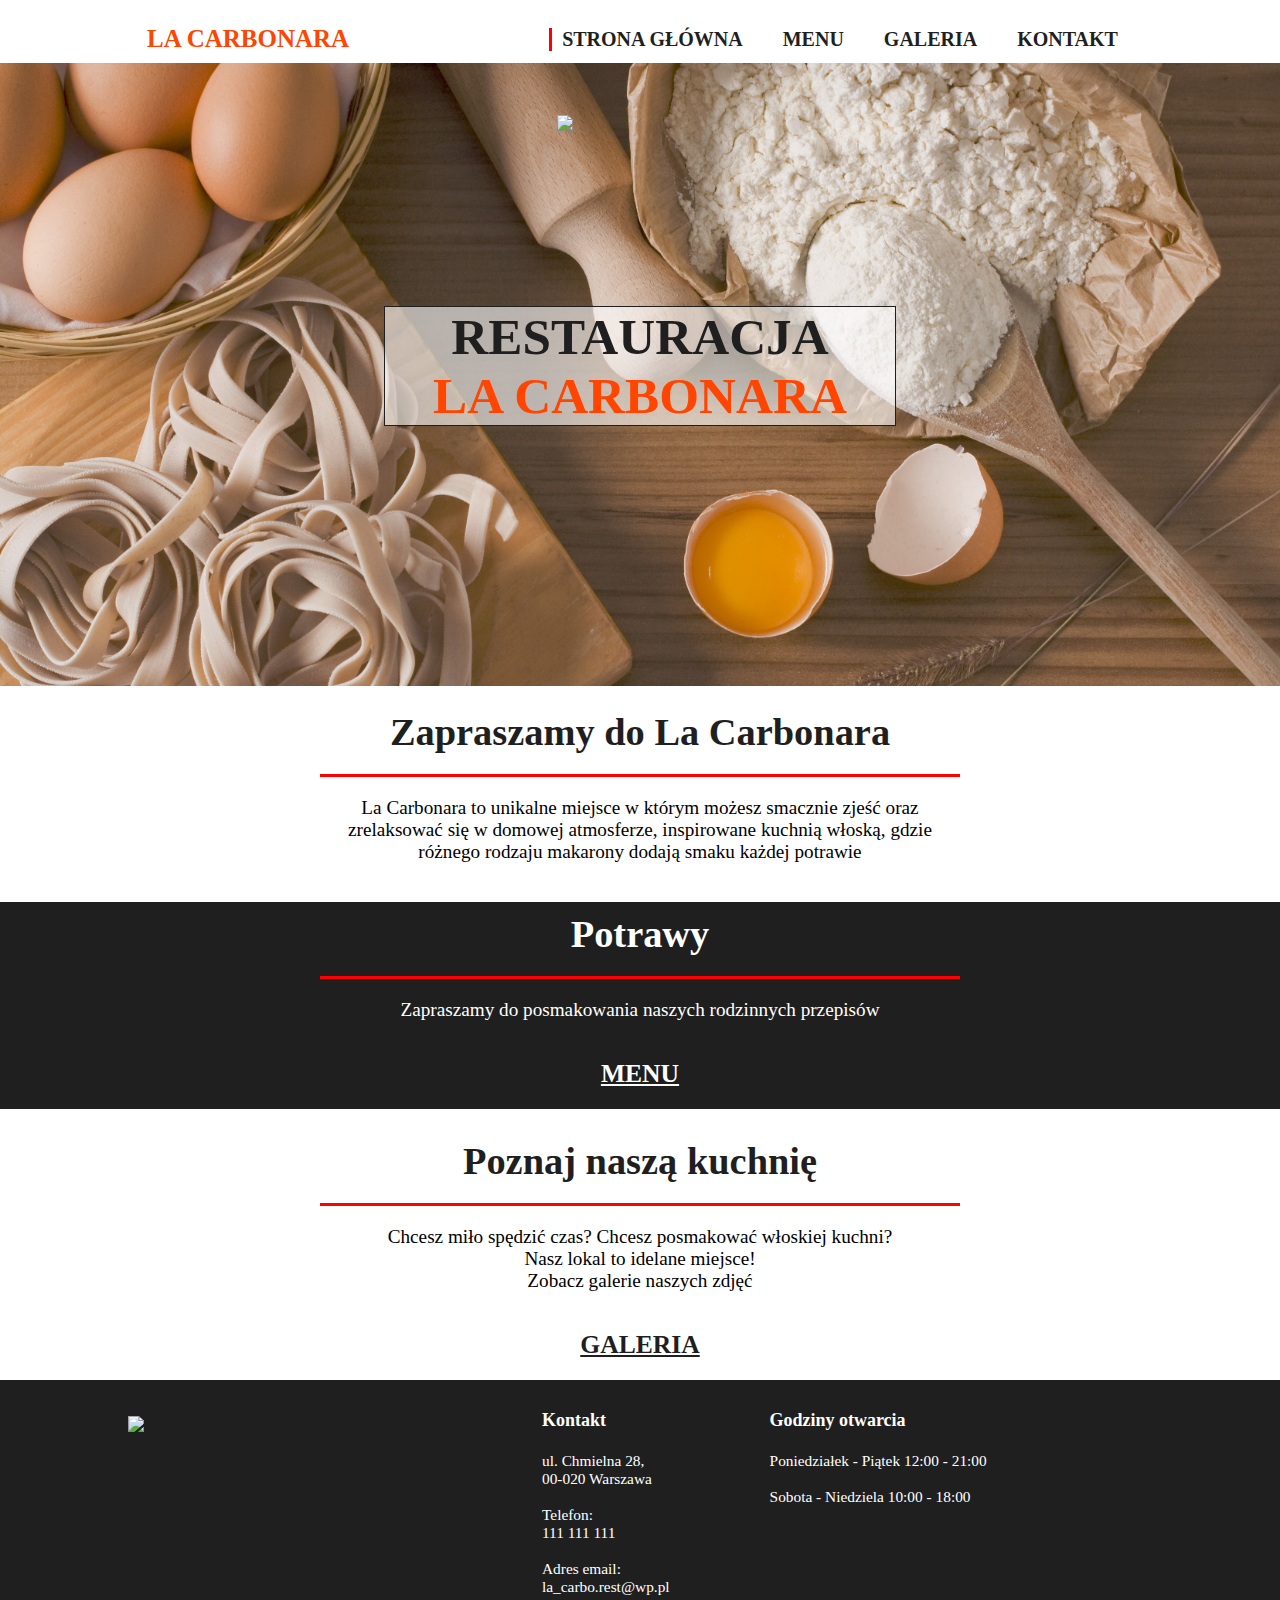
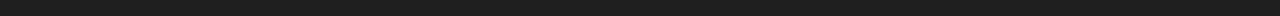
==== index.html @ 74a09279 "change path to files and photos" ====
<!DOCTYPE html>
<html lang="pl">
<gogle>
  <!--link href="http://fonts.googleapis.com/css?family=Roboto:400,900&subset=latin-ext rel ="stylesheet">-->
  <meta charset="UTF-8" />
  <meta http-equiv="X-UA-Compatible" content="IE=edge" />
  <meta name="viewport" content="width=device-width, initial-scale=1.0" />
  <link rel="stylesheet" href="styles/style.css">
  <title>La Carbonara</title>
  </head>

  <body>
    <div class="main">

      <nav>
        <a class="name" href="GOD.html">LA CARBONARA</a><a class="menu theone" href="GOD.html">STRONA GŁÓWNA</a><a
          class="menu active" href="menu.html">MENU</a><a class="menu" href="galeria.html">GALERIA</a><a class="menu"
          href="kontakt.html">KONTAKT</a>
      </nav>
      <header>

        <div class="b_img">
          <img src="images/Main_Banner_v2.jpg" alt="banner" />
          <div class="logo">
            <a href="GOD.html"><img src="LOGO La Carbonara_3000pxv2.png"></a>
          </div>

        </div>
        <div class="b_txt">
          <h1>RESTAURACJA<br /><span>LA CARBONARA<span></h1>
        </div>
      </header>
      <section>
        <article>
          <h1>Zapraszamy do La Carbonara</h1>
          <p>La Carbonara to unikalne miejsce w którym możesz smacznie zjeść oraz zrelaksować się w domowej atmosferze,
            inspirowane kuchnią włoską, gdzie różnego rodzaju makarony dodają smaku każdej potrawie</p>
        </article>


        <section class="section1">
          <article class="article1">
            <h1>Potrawy</h1>
            <p>Zapraszamy do posmakowania naszych rodzinnych przepisów</p>
            <a class="menu_2" href="menu.html">MENU</a>
          </article>
        </section>

        <section>
          <article>
            <h1>Poznaj naszą kuchnię</h1>
            <p>Chcesz miło spędzić czas? Chcesz posmakować włoskiej kuchni? <br />Nasz lokal to idelane
              miejsce!<br />Zobacz galerie naszych zdjęć</p>
            <a class="menu_3" href="galeria.html">GALERIA</a>
          </article>
        </section>
      </section>
      <footer>
        <div class="logov2">
          <a href="GOD.html"><img src="LOGO La Carbonara_3000pxv2.png"></a>
        </div>
        <div class="footer1">
          <div class="footer2">
            <h3>Kontakt<br /><br /></h3>
            <p>
              ul. Chmielna 28,
              <br />
              00-020 Warszawa
              <br /><br />
              Telefon:<br />
              111 111 111
              <br /><br />
              Adres email:<br />
              la_carbo.rest@wp.pl
            </p>
          </div>
          <div class="footer3">
            <h3>Godziny otwarcia<br /><br /></h3>
            <p>
              Poniedziałek - Piątek 12:00 - 21:00<br /><br />
              Sobota - Niedziela 10:00 - 18:00
            </p>
          </div>

        </div>

      </footer>

    </div>
  </body>

</html>
<!--.
  <p>Poczuj niezwykłą atmosfere, w której kuchnia włoska i makarony tworzą wyśmienite potrawy </p>-->
---- styles/style.css ----
* {
  margin: 0;
  padding: 0;
  font-family: "Times New Roman", Times, serif;
  box-sizing: border-box;
}

.main {
  max-width: 100%;
  margin: 0 auto;
  background-color: white;
}

nav {
  padding: 25px 10px 10px 25px;
  background-color: white;
  text-align: center;
  width: 100%;
}

a.menu {
  display: inline-block;
  height: auto;
  vertical-align: middle;
  width: auto;
  font-weight: bolder;
  padding-right: 30px;
  padding-left: 10px;
  margin-left: 0px;
  text-decoration: none;
  text-align: center;
  font-size: 20px;
  white-space: nowrap;
  color: rgb(31, 31, 31);
}
a.menu:hover {
  text-decoration: 2px underline red;
}
a.theone {
  border-left: solid red;
}
a.name {
  display: inline-block;
  height: auto;
  vertical-align: middle;
  width: auto;
  font-weight: bolder;
  text-decoration: none;
  text-align: center;
  font-size: 25px;
  white-space: nowrap;
  color: orangered;

  margin: 0 200px 0 0;
}
a.name:hover {
  text-decoration: 2px underline rgb(31, 31, 31);
}
header div.b_img img {
  position: relative;
  width: 100%;
  height: auto;
  z-index: 1;
}

header div.logo img {
  position: absolute;
  margin-left: auto;
  margin-right: auto;
  width: 13vw;
  left: 0;
  right: 0;
  top: 115px;
  z-index: 2;
}

header div.b_txt {
  position: relative;
  top: -30vw;
  left: 0;

  right: 0;

  text-decoration: none;

  white-space: nowrap;
  color: rgb(31, 31, 31);
  z-index: 3;
  margin: 0 30%;
}
header div.b_txt h1 {
  position: absolute;
  background: rgba(255, 255, 255, 0.6);
  border: 1px solid;
  vertical-align: middle;
  left: 0;
  right: 0;

  font-size: 4vw;

  width: auto;
  text-align: center;
}
header div.b_txt span {
  color: orangered;
}
section {
  text-align: center;
  background-color: white;
}
article {
  clear: both;
  margin-top: 10px;
  margin-bottom: 20px;
  height: auto;
}
article h1 {
  font-size: 3vw;
  text-align: center;
  margin: 0 25% 20px 25%;
  padding: 10px 0 20px 0;
  border-bottom: 3px solid red;

  color: rgb(31, 31, 31);
}
article p {
  text-align: center;
  font-size: 1.5vw;
  margin: 0 25% 3% 25%;
}
article a {
  text-align: center;
  font-size: 2vw;
  padding: 10px;
  width: 100%;
  font-weight: bolder;
}
article a.menu_2 {
  color: white;
  text-decoration: underline white;
}
article a.menu_3 {
  color: rgb(31, 31, 31);
  text-decoration: underline rgb(31, 31, 31);
}
article a.menu_2:hover {
  text-decoration: underline red;
}
article a.menu_3:hover {
  text-decoration: underline red;
}
.section1 {
  text-align: center;
  background-color: rgb(31, 31, 31);
  color: white;
}

.article1 {
  margin-top: 10px;
  margin-bottom: 20px;
  height: auto;
  padding-bottom: 20px;
}
.article1 h1 {
  color: white;
  padding: 10px 0 20px 0;
}
footer {
  position: relative;
  background-color: rgb(31, 31, 31);
  width: 100%;
  height: fit-content;
  font-size: 1.2vw;
  float: left;
}
footer div.footer1 {
  padding: 30px 20px 20px 30px;
  margin: 0 0 0 40%;
  width: auto;
  color: white;
  text-align: left;
  float: left;
}
footer div.footer2 {
  padding-right: 100px;
  float: left;
}
footer div.footer3 {
  float: left;
}
footer div.logov2 img {
  position: absolute;
  width: 15vw;
  left: 10%;
  right: 0;
  top: 15%;
}
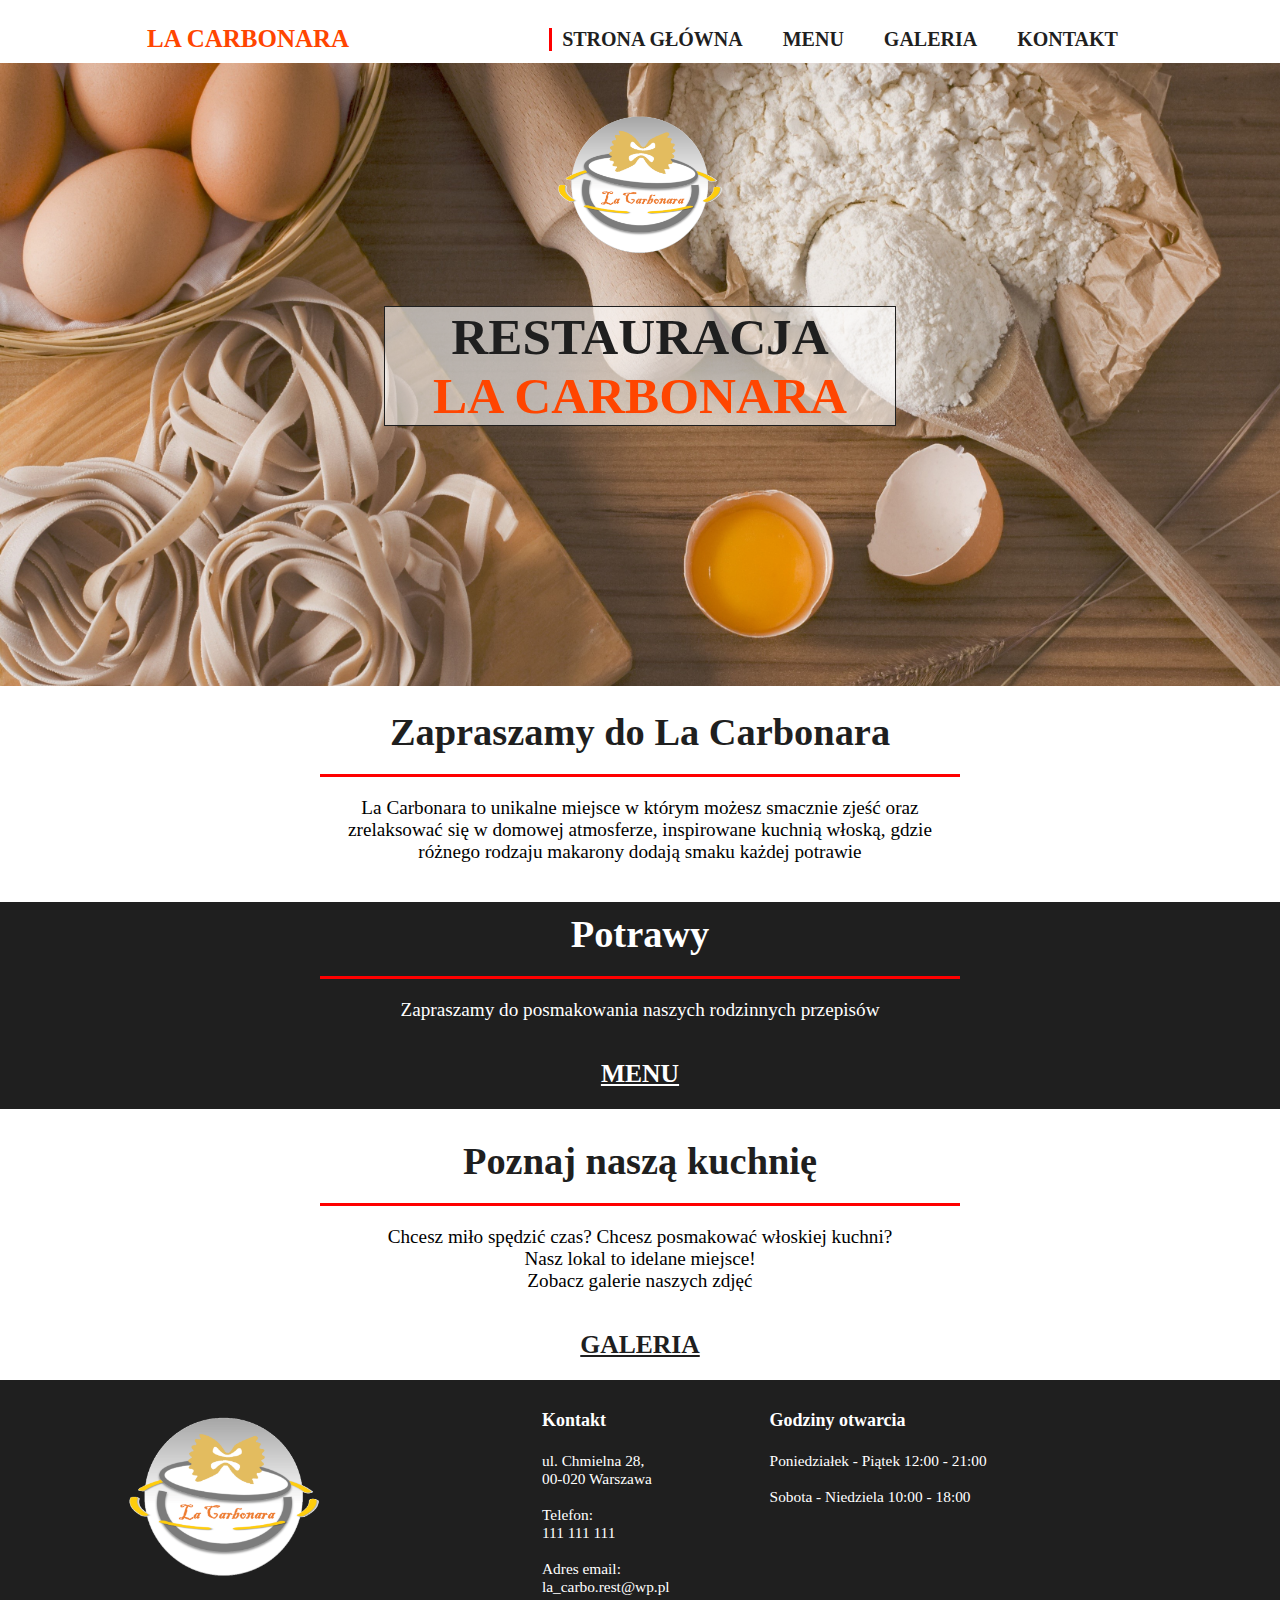
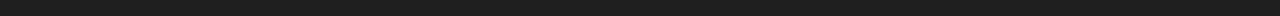
==== commit 0b33448c: "Fixed logo photo path" ====
--- a/index.html
+++ b/index.html
@@ -22,7 +22,7 @@
         <div class="b_img">
           <img src="images/Main_Banner_v2.jpg" alt="banner" />
           <div class="logo">
-            <a href="GOD.html"><img src="LOGO La Carbonara_3000pxv2.png"></a>
+            <a href="GOD.html"><img src="images/LOGO La Carbonara_3000pxv2.png"></a>
           </div>
 
         </div>
@@ -57,7 +57,7 @@
       </section>
       <footer>
         <div class="logov2">
-          <a href="GOD.html"><img src="LOGO La Carbonara_3000pxv2.png"></a>
+          <a href="GOD.html"><img src="images/LOGO La Carbonara_3000pxv2.png"></a>
         </div>
         <div class="footer1">
           <div class="footer2">
